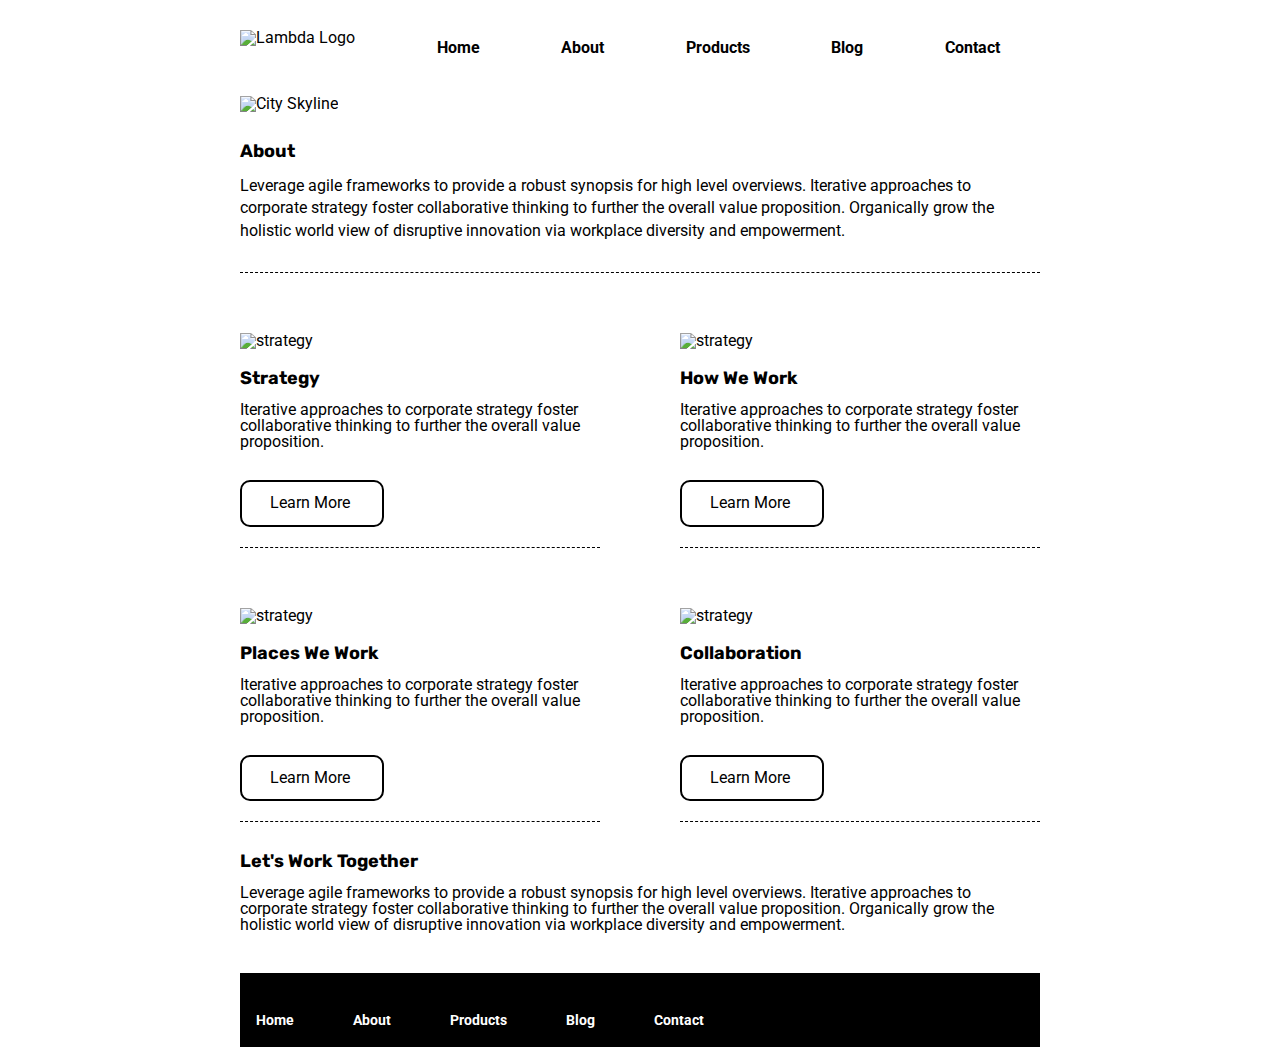
==== about.html @ cec8d3fb "MVP" ====
<!doctype html>

<html lang="en">

<head>
  <meta charset="utf-8">

  <title>Sprint Challenge - About</title>

  <link href="https://fonts.googleapis.com/css?family=Roboto|Rubik" rel="stylesheet">
  <link rel="stylesheet" href="css/index.css">

</head>

<body>
  <div class="container about-page">
    <nav>
      <img src="img/lambda-black.png" alt="Lambda Logo">
      <a href="index.html">Home</a>
      <a href="about.html">About</a>
      <a href="#">Products</a>
      <a href="#">Blog</a>
      <a href="#">Contact</a>
    </nav>
    <img class="topImage" src="img/jumbo-about.png" alt="City Skyline">

    <section class="about">
      <h2>About</h2>

      <p>
        Leverage agile frameworks to provide a robust synopsis for high level overviews. Iterative approaches to
        corporate
        strategy foster collaborative thinking to further the overall value proposition. Organically grow the holistic
        world view of disruptive innovation via workplace diversity and empowerment.
      </p>
    </section>


    <section class="topics">



      <div class="topicsBox">
        <img src="img/about-plan.png" alt="strategy">

        <h>
          <h2>Strategy</h2>

          Iterative approaches to corporate strategy foster collaborative thinking to further the overall value
          proposition.</p>

          <p class="boxButton">Learn More</p>

      </div>



      <div class="topicsBox">
        <img src="img/about-working.png" alt="strategy">

        <p>
          <h2>How We Work</h2>

          Iterative approaches to corporate strategy foster collaborative thinking to further the overall value
          proposition.
        </p>

        <p class="boxButton">Learn More</p>

      </div>

      <div class="topicsBox">
        <img src="img/about-office.png" alt="strategy">


        <h>
          <h2>Places We Work</h2>

          Iterative approaches to corporate strategy foster collaborative thinking to further the overall value
          proposition.
          </p>

          <p class="boxButton">Learn More</p>

      </div>
      <div class="topicsBox">
        <img src="img/about-meeting.png" alt="strategy">

        <h>
          <h2>Collaboration</h2>

          Iterative approaches to corporate strategy foster collaborative thinking to further the overall value
          proposition.
          </p>

          <p class="boxButton">Learn More</p>
      </div>
    </section>


    <section class="closer">
      <h2>Let's Work Together</h2>

      Leverage agile frameworks to provide a robust synopsis for high level overviews. Iterative approaches to corporate
      strategy foster collaborative thinking to further the overall value proposition. Organically grow the holistic
      world
      view of disruptive innovation via workplace diversity and empowerment.
    </section>

    <footer>
      <nav>
        <a href="index.html">Home</a>
        <a href="#">About</a>
        <a href="#">Products</a>
        <a href="#">Blog</a>
        <a href="#">Contact</a>
      </nav>
    </footer>
    </section->
  </div><!-- container -->
</body>

</html>
---- css/index.css ----
/* http://meyerweb.com/eric/tools/css/reset/
   v2.0 | 20110126
   License: none (public domain)
*/

html,
body,
div,
span,
applet,
object,
iframe,
h1,
h2,
h3,
h4,
h5,
h6,
p,
blockquote,
pre,
a,
abbr,
acronym,
address,
big,
cite,
code,
del,
dfn,
em,
img,
ins,
kbd,
q,
s,
samp,
small,
strike,
strong,
sub,
sup,
tt,
var,
b,
u,
i,
center,
dl,
dt,
dd,
ol,
ul,
li,
fieldset,
form,
label,
legend,
table,
caption,
tbody,
tfoot,
thead,
tr,
th,
td,
article,
aside,
canvas,
details,
embed,
figure,
figcaption,
footer,
header,
hgroup,
menu,
nav,
output,
ruby,
section,
summary,
time,
mark,
audio,
video {
    margin: 0;
    padding: 0;
    border: 0;
    font-size: 100%;
    font: inherit;
    vertical-align: baseline;
}

/* HTML5 display-role reset for older browsers */
article,
aside,
details,
figcaption,
figure,
footer,
header,
hgroup,
menu,
nav,
section {
    display: block;
}

body {
    line-height: 1;
}

ol,
ul {
    list-style: none;
}

blockquote,
q {
    quotes: none;
}

blockquote:before,
blockquote:after,
q:before,
q:after {
    content: '';
    content: none;
}

table {
    border-collapse: collapse;
    border-spacing: 0;
}

* {
    box-sizing: border-box;
}

html,
body {
    height: 100%;
    font-family: 'Roboto', sans-serif;
}

h1,
h2,
h3,
h4,
h5 {
    font-size: 18px;
    margin-bottom: 15px;
    font-family: 'Rubik', sans-serif;
}

p {
    line-height: 1.4;
}

/* Universal Styling */

.container {
    width: 800px;
    margin: 0 auto;
}

nav {
    display: flex;
    justify-content: space-between;
    align-items: center;
    margin-right: 40px;
    margin-top: 20px;
    padding-bottom: 20px;
}

nav a {
    text-decoration: none;
    font-weight: bold;
    color: inherit;
    padding-top: 20px;
}

.topImage {
    padding-bottom: 30px;
    padding-top: 20px;
}

h2 {
    font-weight: bold;
}

/* End Universal Styling */


/* HomePage Styling */

.top-content {
    display: flex;
    flex-wrap: wrap;
    justify-content: space-evenly;
    margin-bottom: 20px;
    border-bottom: 1px dashed black;
}

.top-content .text-container {
    width: 48%;
    padding: 0 1%;
    padding-bottom: 20px;
}

.middle-content {
    margin-bottom: 20px;
    border-bottom: 1px dashed black;
}

.middle-content h2 {
    padding: 0 2%;
    margin-bottom: 0;
}

.middle-content .boxes {
    display: flex;
    flex-wrap: wrap;
    justify-content: space-evenly;
}

.middle-content .boxes .box {
    width: 12.5%;
    height: 100px;
    margin: 20px 2.5%;
    color: white;
    display: flex;
    align-items: center;
    justify-content: center;
}

.box1 {
    background: teal;
}

.box2 {
    background: gold;
}

.box3 {
    background: cadetblue;
}

.box4 {
    background: coral;
}

.box5 {
    background: crimson;
}

.box6 {
    background: forestgreen;
}

.box7 {
    background: darkorchid;
}

.box8 {
    background: hotpink;
}

.box9 {
    background: indigo;
}

.box10 {
    background: dodgerblue;
}

.bottom-content {
    display: flex;
    margin: 0 2% 20px;
    justify-content: space-around;
}

.bottom-content .text-container {
    padding-right: 4%;
}

.bottom-content .text-container:last-child {
    padding-right: 0;
}

footer {
    width: 100%;
    background: black;
}

footer nav {
    width: 60%;
    display: flex;
    justify-content: space-between;
    align-items: center;
    padding: 20px 2%;
    font-size: 14px;
}

footer nav a {
    color: white;
    text-decoration: none;
}

/* End HomePage Styling */


/* AboutPage Styling */

.about {
    border-bottom: 1px dashed black;
    padding-bottom: 30px;
}

.topics {
    display: flex;
    flex-wrap: wrap;
    justify-content: space-between;
}

.topicsBox {
    width: 45%;
    border-bottom: 1px dashed black;
    padding-top: 60px;
    padding-bottom: 20px;
}


.topicsBox img {
    width: 100%;
    padding-bottom: 20px;
}

.boxButton {
    margin-top: 30px;
    border: 2px solid black;
    border-radius: 10px;
    padding: 10px 10px 10px 5px;
    width: 40%;
    text-align: center;
    -webkit-border-radius: 10px;
    -moz-border-radius: 10px;
    -ms-border-radius: 10px;
    -o-border-radius: 10px;
}

.closer {
    padding-top: 30px;
    padding-bottom: 20px;
}
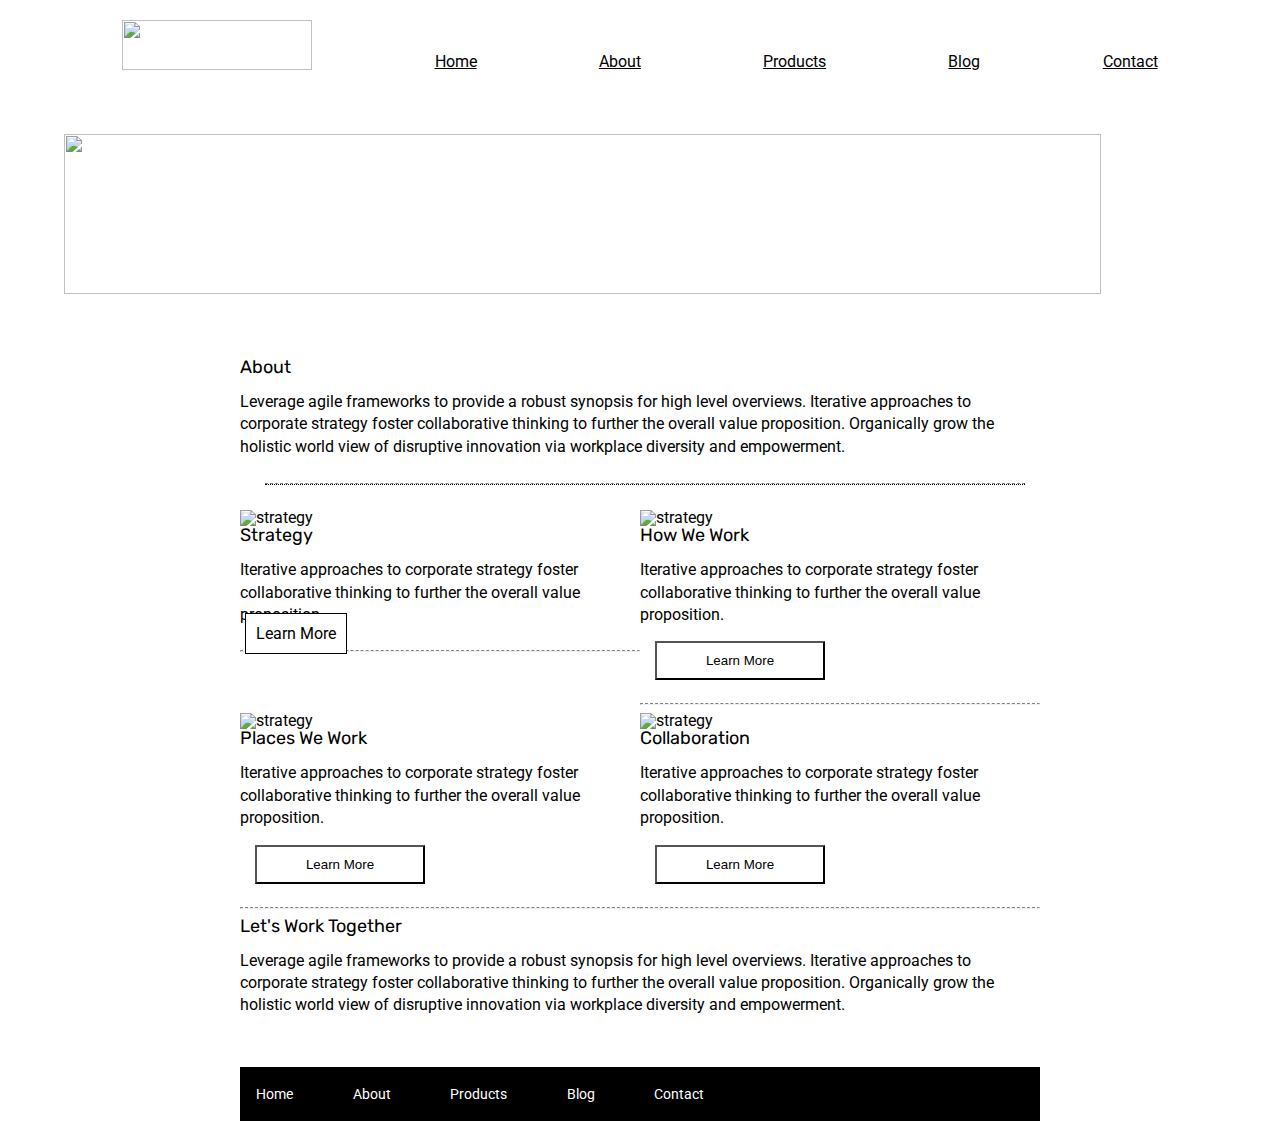
==== commit f85f4013: "Unfinished, but so close" ====
--- a/about.html
+++ b/about.html
@@ -1,7 +1,6 @@
 <!doctype html>
 
 <html lang="en">
-
 <head>
   <meta charset="utf-8">
 
@@ -11,113 +10,76 @@
   <link rel="stylesheet" href="css/index.css">
 
 </head>
+  <header>
+    <nav class="nav1">
+      <img class="LambdaLogo" src="/img/lambda-black.png">
+        <a href="home.html">Home</a>
+        <a href="about.html">About</a>
+        <a href="products.html">Products</a>
+        <a href="blog.html">Blog</a>
+        <a href="contact.html">Contact</a>
+    </nav>
+  </header>
+  
+  <img class="jumbo" src="/img/jumbo-about.png">
+<body>
+    <div class="container about-page">
+     
+    <h2>About</h2>
 
-<body>
-  <div class="container about-page">
-    <nav>
-      <img src="img/lambda-black.png" alt="Lambda Logo">
-      <a href="index.html">Home</a>
-      <a href="about.html">About</a>
-      <a href="#">Products</a>
-      <a href="#">Blog</a>
-      <a href="#">Contact</a>
-    </nav>
-    <img class="topImage" src="img/jumbo-about.png" alt="City Skyline">
+    <p>Leverage agile frameworks to provide a robust synopsis for high level overviews. Iterative approaches to corporate strategy foster collaborative thinking to further the overall value proposition. Organically grow the holistic world view of disruptive innovation via workplace diversity and empowerment.</p>
+<hr id="line" style="border-top: dashed 1px;" />
 
-    <section class="about">
-      <h2>About</h2>
+  
+<section class="contentM">
+  <div class="contentM1">
+    <img src="img/about-plan.png" alt="strategy">
+    <h2>Strategy</h2>
+      <p>Iterative approaches to corporate strategy foster collaborative thinking to further the overall value proposition.</p>
+      <a href="#">Learn More</a>
+      <hr style="border-top: dashed 1px;" />
+  </div>
 
-      <p>
-        Leverage agile frameworks to provide a robust synopsis for high level overviews. Iterative approaches to
-        corporate
-        strategy foster collaborative thinking to further the overall value proposition. Organically grow the holistic
-        world view of disruptive innovation via workplace diversity and empowerment.
-      </p>
-    </section>
+  <div class="contentM2">
+    <img src="img/about-working.png" alt="strategy">
+    <h2>How We Work</h2>
+      <p>Iterative approaches to corporate strategy foster collaborative thinking to further the overall value proposition.</p>
+      <button>Learn More</button>
+      <hr style="border-top: dashed 1px;" />
+  </div>
+</section>
 
-
-    <section class="topics">
-
-
-
-      <div class="topicsBox">
-        <img src="img/about-plan.png" alt="strategy">
-
-        <h>
-          <h2>Strategy</h2>
-
-          Iterative approaches to corporate strategy foster collaborative thinking to further the overall value
-          proposition.</p>
-
-          <p class="boxButton">Learn More</p>
-
+    <section class="contentM">
+      <div class="contentM1">
+        <img src="img/about-office.png" alt="strategy"> 
+        <h2>Places We Work</h2>
+          <p>Iterative approaches to corporate strategy foster collaborative thinking to further the overall value proposition.</p>
+          <button>Learn More</button>
+          <hr style="border-top: dashed 1px;" />
       </div>
-
-
-
-      <div class="topicsBox">
-        <img src="img/about-working.png" alt="strategy">
-
-        <p>
-          <h2>How We Work</h2>
-
-          Iterative approaches to corporate strategy foster collaborative thinking to further the overall value
-          proposition.
-        </p>
-
-        <p class="boxButton">Learn More</p>
-
-      </div>
-
-      <div class="topicsBox">
-        <img src="img/about-office.png" alt="strategy">
-
-
-        <h>
-          <h2>Places We Work</h2>
-
-          Iterative approaches to corporate strategy foster collaborative thinking to further the overall value
-          proposition.
-          </p>
-
-          <p class="boxButton">Learn More</p>
-
-      </div>
-      <div class="topicsBox">
+    
+      <div class="contentM2">
         <img src="img/about-meeting.png" alt="strategy">
-
-        <h>
-          <h2>Collaboration</h2>
-
-          Iterative approaches to corporate strategy foster collaborative thinking to further the overall value
-          proposition.
-          </p>
-
-          <p class="boxButton">Learn More</p>
+        <h2>Collaboration</h2>
+          <p>Iterative approaches to corporate strategy foster collaborative thinking to further the overall value proposition.</p>
+          <button>Learn More</button>
+          <hr style="border-top: dashed 1px;" />
       </div>
     </section>
+<div class="end">
+    <h2>Let's Work Together</h2>
 
-
-    <section class="closer">
-      <h2>Let's Work Together</h2>
-
-      Leverage agile frameworks to provide a robust synopsis for high level overviews. Iterative approaches to corporate
-      strategy foster collaborative thinking to further the overall value proposition. Organically grow the holistic
-      world
-      view of disruptive innovation via workplace diversity and empowerment.
-    </section>
-
-    <footer>
-      <nav>
-        <a href="index.html">Home</a>
-        <a href="#">About</a>
-        <a href="#">Products</a>
-        <a href="#">Blog</a>
-        <a href="#">Contact</a>
-      </nav>
-    </footer>
-    </section->
-  </div><!-- container -->
+    <p>Leverage agile frameworks to provide a robust synopsis for high level overviews. Iterative approaches to corporate strategy foster collaborative thinking to further the overall value proposition. Organically grow the holistic world view of disruptive innovation via workplace diversity and empowerment.</p>
+  </div>
+      <footer>
+        <nav>
+          <a href="index.html">Home</a>
+          <a href="#">About</a>
+          <a href="#">Products</a>
+          <a href="#">Blog</a>
+          <a href="#">Contact</a>
+        </nav>
+      </footer>
+    </div><!-- container -->        
 </body>
-
 </html>--- a/css/index.css
+++ b/css/index.css
@@ -1,154 +1,59 @@
-/* http://meyerweb.com/eric/tools/css/reset/
+/* http://meyerweb.com/eric/tools/css/reset/ 
    v2.0 | 20110126
    License: none (public domain)
 */
 
-html,
-body,
-div,
-span,
-applet,
-object,
-iframe,
-h1,
-h2,
-h3,
-h4,
-h5,
-h6,
-p,
-blockquote,
-pre,
-a,
-abbr,
-acronym,
-address,
-big,
-cite,
-code,
-del,
-dfn,
-em,
-img,
-ins,
-kbd,
-q,
-s,
-samp,
-small,
-strike,
-strong,
-sub,
-sup,
-tt,
-var,
-b,
-u,
-i,
-center,
-dl,
-dt,
-dd,
-ol,
-ul,
-li,
-fieldset,
-form,
-label,
-legend,
-table,
-caption,
-tbody,
-tfoot,
-thead,
-tr,
-th,
-td,
-article,
-aside,
-canvas,
-details,
-embed,
-figure,
-figcaption,
-footer,
-header,
-hgroup,
-menu,
-nav,
-output,
-ruby,
-section,
-summary,
-time,
-mark,
-audio,
-video {
-    margin: 0;
-    padding: 0;
-    border: 0;
-    font-size: 100%;
-    font: inherit;
-    vertical-align: baseline;
-}
-
+html, body, div, span, applet, object, iframe,
+h1, h2, h3, h4, h5, h6, p, blockquote, pre,
+a, abbr, acronym, address, big, cite, code,
+del, dfn, em, img, ins, kbd, q, s, samp,
+small, strike, strong, sub, sup, tt, var,
+b, u, i, center,
+dl, dt, dd, ol, ul, li,
+fieldset, form, label, legend,
+table, caption, tbody, tfoot, thead, tr, th, td,
+article, aside, canvas, details, embed, 
+figure, figcaption, footer, header, hgroup, 
+menu, nav, output, ruby, section, summary,
+time, mark, audio, video {
+	margin: 0;
+	padding: 0;
+	border: 0;
+	font-size: 100%;
+	font: inherit;
+	vertical-align: baseline;
+}
 /* HTML5 display-role reset for older browsers */
-article,
-aside,
-details,
-figcaption,
-figure,
-footer,
-header,
-hgroup,
-menu,
-nav,
-section {
-    display: block;
-}
-
-body {
-    line-height: 1;
-}
-
-ol,
-ul {
-    list-style: none;
-}
-
-blockquote,
-q {
-    quotes: none;
-}
-
-blockquote:before,
-blockquote:after,
-q:before,
-q:after {
-    content: '';
-    content: none;
-}
-
+article, aside, details, figcaption, figure, 
+footer, header, hgroup, menu, nav, section {
+	display: block;
+}
+ol, ul {
+	list-style: none;
+}
+blockquote, q {
+	quotes: none;
+}
+blockquote:before, blockquote:after,
+q:before, q:after {
+	content: '';
+	content: none;
+}
 table {
-    border-collapse: collapse;
-    border-spacing: 0;
+	border-collapse: collapse;
+	border-spacing: 0;
 }
 
 * {
     box-sizing: border-box;
 }
 
-html,
-body {
+html, body {
     height: 100%;
     font-family: 'Roboto', sans-serif;
 }
 
-h1,
-h2,
-h3,
-h4,
-h5 {
+h1, h2, h3, h4, h5 {
     font-size: 18px;
     margin-bottom: 15px;
     font-family: 'Rubik', sans-serif;
@@ -157,43 +62,38 @@
 p {
     line-height: 1.4;
 }
-
-/* Universal Styling */
+/* Above is Global. Below is your stuff. */
+body{
+    line-height:1;
+}
+.nav1 img{
+    height:50px;
+    display:flex;
+    width:190px;
+}
+.nav1{
+    display:flex;
+    justify-content:space-evenly;
+    align-items: flex-end;
+    height:70px;
+    width:100%;
+}
+.nav1 a{
+    color:black;
+}
+.jumbo{
+    width:90%;
+    height:160px;
+    display:flex;
+    justify-content:space-around;
+    align-items: center;
+    margin:5%
+}
 
 .container {
     width: 800px;
     margin: 0 auto;
 }
-
-nav {
-    display: flex;
-    justify-content: space-between;
-    align-items: center;
-    margin-right: 40px;
-    margin-top: 20px;
-    padding-bottom: 20px;
-}
-
-nav a {
-    text-decoration: none;
-    font-weight: bold;
-    color: inherit;
-    padding-top: 20px;
-}
-
-.topImage {
-    padding-bottom: 30px;
-    padding-top: 20px;
-}
-
-h2 {
-    font-weight: bold;
-}
-
-/* End Universal Styling */
-
-
-/* HomePage Styling */
 
 .top-content {
     display: flex;
@@ -206,7 +106,7 @@
 .top-content .text-container {
     width: 48%;
     padding: 0 1%;
-    padding-bottom: 20px;
+    padding-bottom: 20px;  
 }
 
 .middle-content {
@@ -225,62 +125,48 @@
     justify-content: space-evenly;
 }
 
-.middle-content .boxes .box {
+.middle-content .boxes .box{
     width: 12.5%;
     height: 100px;
     margin: 20px 2.5%;
     color: white;
+    background-color:#1b7e7e;
     display: flex;
     align-items: center;
     justify-content: center;
 }
-
-.box1 {
-    background: teal;
-}
-
-.box2 {
-    background: gold;
-}
-
-.box3 {
-    background: cadetblue;
-}
-
-.box4 {
-    background: coral;
-}
-
-.box5 {
-    background: crimson;
-}
-
-.box6 {
-    background: forestgreen;
-}
-
-.box7 {
-    background: darkorchid;
-}
-
-.box8 {
-    background: hotpink;
-}
-
-.box9 {
-    background: indigo;
-}
-
-.box10 {
-    background: dodgerblue;
-}
-
 .bottom-content {
     display: flex;
     margin: 0 2% 20px;
     justify-content: space-around;
 }
-
+#box2{
+    background-color:#FFD700;
+}
+#box3{
+    background-color:#20B2AA;
+}
+#box4{
+    background-color:#FFA07A;
+}
+#box5{
+    background-color:#DC143C;
+}
+#box6{
+    background-color:#228B22;
+}
+#box7{
+    background-color:#9400D3;
+}
+#box8{
+    background-color:#FFB6C1;
+}
+#box9{
+    background-color:#4B0082;
+}
+#box10{
+    background-color:#1E90FF;
+}
 .bottom-content .text-container {
     padding-right: 4%;
 }
@@ -293,7 +179,6 @@
     width: 100%;
     background: black;
 }
-
 footer nav {
     width: 60%;
     display: flex;
@@ -307,50 +192,44 @@
     color: white;
     text-decoration: none;
 }
-
-/* End HomePage Styling */
-
-
-/* AboutPage Styling */
-
-.about {
-    border-bottom: 1px dashed black;
-    padding-bottom: 30px;
-}
-
-.topics {
-    display: flex;
-    flex-wrap: wrap;
-    justify-content: space-between;
-}
-
-.topicsBox {
-    width: 45%;
-    border-bottom: 1px dashed black;
-    padding-top: 60px;
-    padding-bottom: 20px;
-}
-
-
-.topicsBox img {
-    width: 100%;
-    padding-bottom: 20px;
-}
-
-.boxButton {
-    margin-top: 30px;
-    border: 2px solid black;
-    border-radius: 10px;
-    padding: 10px 10px 10px 5px;
-    width: 40%;
-    text-align: center;
-    -webkit-border-radius: 10px;
-    -moz-border-radius: 10px;
-    -ms-border-radius: 10px;
-    -o-border-radius: 10px;
-}
-
-.closer {
-    padding-top: 30px;
-    padding-bottom: 20px;
-}+/* Specifically the BOUT page */
+#line{
+    margin:25px;
+    width:95%;
+    border: 1px dotted black;
+}
+/* MIDDLE SECTION */
+.contentM{
+    display: flex;
+    justify-content: space-around;
+    align-items: space-around;
+}
+.contentM .contentM1{
+    width:50%;
+
+}
+.contentM .contentM2{
+    width:50%;
+}
+button{
+    width:170px;
+    padding:10px;
+    background-color:white;
+    margin:15px
+}
+.end{
+    height:150px;
+    display: flex;
+    flex-direction:column;
+    align-items:space-evenly;
+}
+.contentM a{
+    background-color:white;
+    text-decoration:none;
+    color: black;
+    border: 1px solid black;
+    padding:10px;
+    margin: 5px;
+}
+
+/* BOTTOM SECTION */
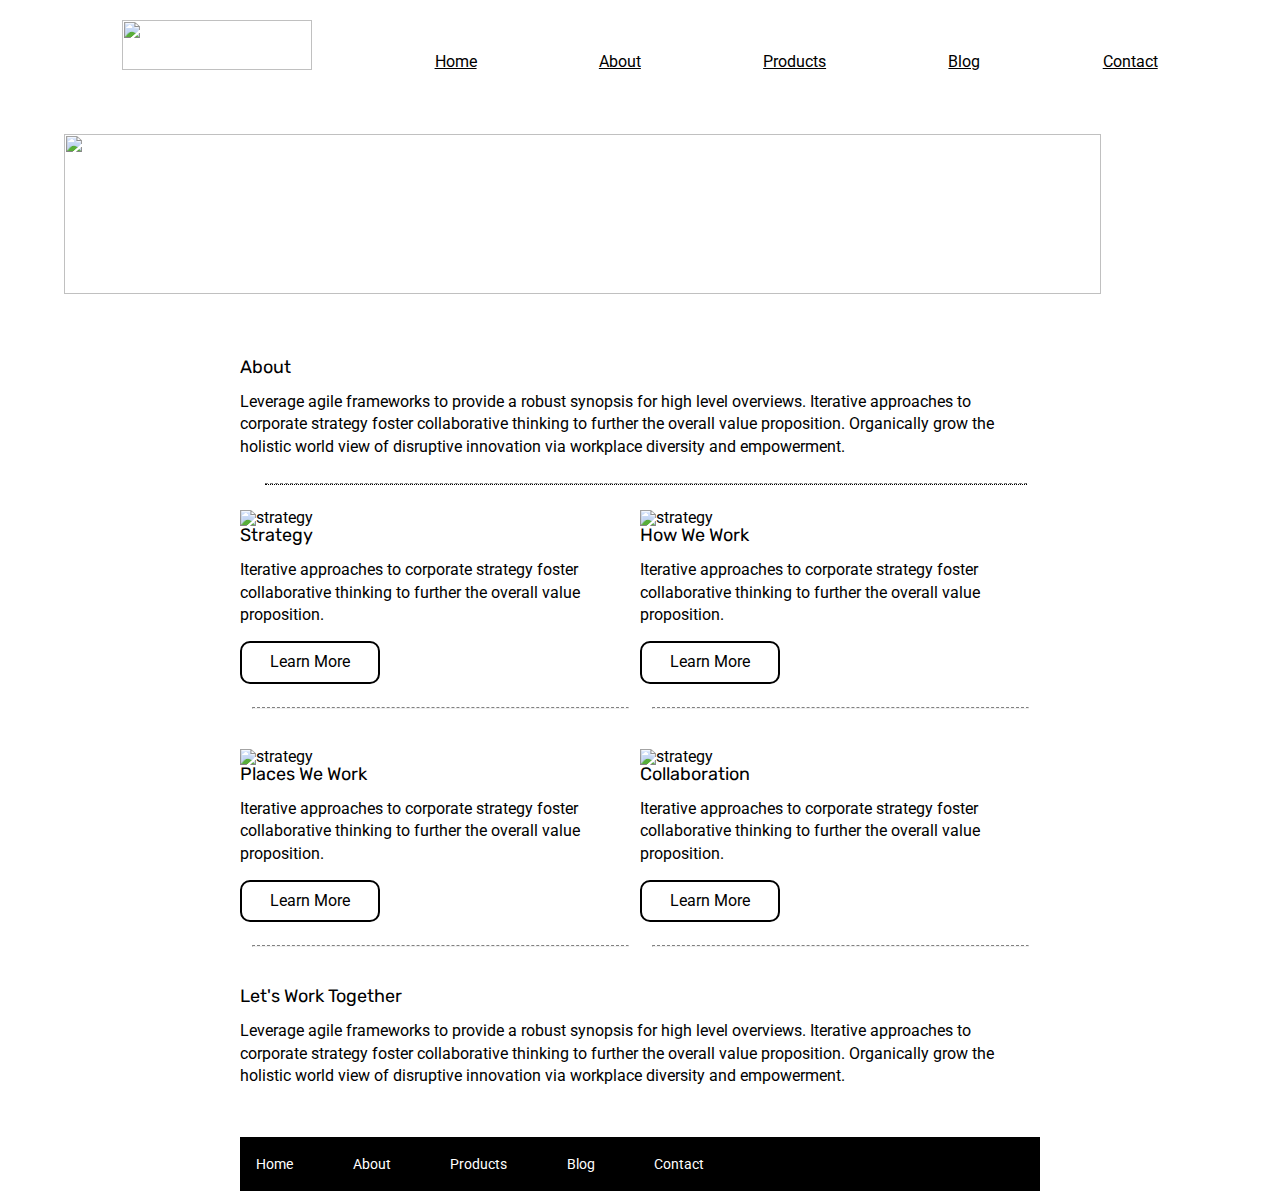
==== commit 65517242: "DOOOOONNNNEEEE" ====
--- a/about.html
+++ b/about.html
@@ -13,7 +13,7 @@
   <header>
     <nav class="nav1">
       <img class="LambdaLogo" src="/img/lambda-black.png">
-        <a href="home.html">Home</a>
+        <a href="index.html">Home</a>
         <a href="about.html">About</a>
         <a href="products.html">Products</a>
         <a href="blog.html">Blog</a>
@@ -36,8 +36,8 @@
     <img src="img/about-plan.png" alt="strategy">
     <h2>Strategy</h2>
       <p>Iterative approaches to corporate strategy foster collaborative thinking to further the overall value proposition.</p>
-      <a href="#">Learn More</a>
-      <hr style="border-top: dashed 1px;" />
+      <button>Learn More</button>
+      <hr class="border" style="border-top: dashed 1px;" />
   </div>
 
   <div class="contentM2">
@@ -45,7 +45,7 @@
     <h2>How We Work</h2>
       <p>Iterative approaches to corporate strategy foster collaborative thinking to further the overall value proposition.</p>
       <button>Learn More</button>
-      <hr style="border-top: dashed 1px;" />
+      <hr class="border" style="border-top: dashed 1px;" />
   </div>
 </section>
 
@@ -55,7 +55,7 @@
         <h2>Places We Work</h2>
           <p>Iterative approaches to corporate strategy foster collaborative thinking to further the overall value proposition.</p>
           <button>Learn More</button>
-          <hr style="border-top: dashed 1px;" />
+          <hr class="border" style="border-top: dashed 1px;" />
       </div>
     
       <div class="contentM2">
@@ -63,14 +63,15 @@
         <h2>Collaboration</h2>
           <p>Iterative approaches to corporate strategy foster collaborative thinking to further the overall value proposition.</p>
           <button>Learn More</button>
-          <hr style="border-top: dashed 1px;" />
+          <hr class="border" style="border-top: dashed 1px;" />
       </div>
     </section>
+
 <div class="end">
     <h2>Let's Work Together</h2>
-
     <p>Leverage agile frameworks to provide a robust synopsis for high level overviews. Iterative approaches to corporate strategy foster collaborative thinking to further the overall value proposition. Organically grow the holistic world view of disruptive innovation via workplace diversity and empowerment.</p>
   </div>
+
       <footer>
         <nav>
           <a href="index.html">Home</a>
--- a/css/index.css
+++ b/css/index.css
@@ -1,3 +1,280 @@
+/*! normalize.css v8.0.1 | MIT License | github.com/necolas/normalize.css */
+/* Document
+   ========================================================================== */
+/**
+ * 1. Correct the line height in all browsers.
+ * 2. Prevent adjustments of font size after orientation changes in iOS.
+ */
+ html {
+    line-height: 1.15; /* 1 */
+    -webkit-text-size-adjust: 100%; /* 2 */
+  }
+  /* Sections
+     ========================================================================== */
+  /**
+   * Remove the margin in all browsers.
+   */
+  body {
+    margin: 0;
+  }
+  /**
+   * Render the `main` element consistently in IE.
+   */
+  main {
+    display: block;
+  }
+  /**
+   * Correct the font size and margin on `h1` elements within `section` and
+   * `article` contexts in Chrome, Firefox, and Safari.
+   */
+  h1 {
+    font-size: 2em;
+    margin: 0.67em 0;
+  }
+  /* Grouping content
+     ========================================================================== */
+  /**
+   * 1. Add the correct box sizing in Firefox.
+   * 2. Show the overflow in Edge and IE.
+   */
+  hr {
+    box-sizing: content-box; /* 1 */
+    height: 0; /* 1 */
+    overflow: visible; /* 2 */
+  }
+  /**
+   * 1. Correct the inheritance and scaling of font size in all browsers.
+   * 2. Correct the odd `em` font sizing in all browsers.
+   */
+  pre {
+    font-family: monospace, monospace; /* 1 */
+    font-size: 1em; /* 2 */
+  }
+  /* Text-level semantics
+     ========================================================================== */
+  /**
+   * Remove the gray background on active links in IE 10.
+   */
+  a {
+    background-color: transparent;
+  }
+  /**
+   * 1. Remove the bottom border in Chrome 57-
+   * 2. Add the correct text decoration in Chrome, Edge, IE, Opera, and Safari.
+   */
+  abbr[title] {
+    border-bottom: none; /* 1 */
+    text-decoration: underline; /* 2 */
+    text-decoration: underline dotted; /* 2 */
+  }
+  /**
+   * Add the correct font weight in Chrome, Edge, and Safari.
+   */
+  b,
+  strong {
+    font-weight: bolder;
+  }
+  /**
+   * 1. Correct the inheritance and scaling of font size in all browsers.
+   * 2. Correct the odd `em` font sizing in all browsers.
+   */
+  code,
+  kbd,
+  samp {
+    font-family: monospace, monospace; /* 1 */
+    font-size: 1em; /* 2 */
+  }
+  /**
+   * Add the correct font size in all browsers.
+   */
+  small {
+    font-size: 80%;
+  }
+  /**
+   * Prevent `sub` and `sup` elements from affecting the line height in
+   * all browsers.
+   */
+  sub,
+  sup {
+    font-size: 75%;
+    line-height: 0;
+    position: relative;
+    vertical-align: baseline;
+  }
+  sub {
+    bottom: -0.25em;
+  }
+  sup {
+    top: -0.5em;
+  }
+  /* Embedded content
+     ========================================================================== */
+  /**
+   * Remove the border on images inside links in IE 10.
+   */
+  img {
+    border-style: none;
+  }
+  /* Forms
+     ========================================================================== */
+  /**
+   * 1. Change the font styles in all browsers.
+   * 2. Remove the margin in Firefox and Safari.
+   */
+  button,
+  input,
+  optgroup,
+  select,
+  textarea {
+    font-family: inherit; /* 1 */
+    font-size: 100%; /* 1 */
+    line-height: 1.15; /* 1 */
+    margin: 0; /* 2 */
+  }
+  /**
+   * Show the overflow in IE.
+   * 1. Show the overflow in Edge.
+   */
+  button,
+  input { /* 1 */
+    overflow: visible;
+  }
+  /**
+   * Remove the inheritance of text transform in Edge, Firefox, and IE.
+   * 1. Remove the inheritance of text transform in Firefox.
+   */
+  button,
+  select { /* 1 */
+    text-transform: none;
+  }
+  /**
+   * Correct the inability to style clickable types in iOS and Safari.
+   */
+  button,
+  [type="button"],
+  [type="reset"],
+  [type="submit"] {
+    -webkit-appearance: button;
+  }
+  /**
+   * Remove the inner border and padding in Firefox.
+   */
+  button::-moz-focus-inner,
+  [type="button"]::-moz-focus-inner,
+  [type="reset"]::-moz-focus-inner,
+  [type="submit"]::-moz-focus-inner {
+    border-style: none;
+    padding: 0;
+  }
+  /**
+   * Restore the focus styles unset by the previous rule.
+   */
+  button:-moz-focusring,
+  [type="button"]:-moz-focusring,
+  [type="reset"]:-moz-focusring,
+  [type="submit"]:-moz-focusring {
+    outline: 1px dotted ButtonText;
+  }
+  /**
+   * Correct the padding in Firefox.
+   */
+  fieldset {
+    padding: 0.35em 0.75em 0.625em;
+  }
+  /**
+   * 1. Correct the text wrapping in Edge and IE.
+   * 2. Correct the color inheritance from `fieldset` elements in IE.
+   * 3. Remove the padding so developers are not caught out when they zero out
+   *    `fieldset` elements in all browsers.
+   */
+  legend {
+    box-sizing: border-box; /* 1 */
+    color: inherit; /* 2 */
+    display: table; /* 1 */
+    max-width: 100%; /* 1 */
+    padding: 0; /* 3 */
+    white-space: normal; /* 1 */
+  }
+  /**
+   * Add the correct vertical alignment in Chrome, Firefox, and Opera.
+   */
+  progress {
+    vertical-align: baseline;
+  }
+  /**
+   * Remove the default vertical scrollbar in IE 10+.
+   */
+  textarea {
+    overflow: auto;
+  }
+  /**
+   * 1. Add the correct box sizing in IE 10.
+   * 2. Remove the padding in IE 10.
+   */
+  [type="checkbox"],
+  [type="radio"] {
+    box-sizing: border-box; /* 1 */
+    padding: 0; /* 2 */
+  }
+  /**
+   * Correct the cursor style of increment and decrement buttons in Chrome.
+   */
+  [type="number"]::-webkit-inner-spin-button,
+  [type="number"]::-webkit-outer-spin-button {
+    height: auto;
+  }
+  /**
+   * 1. Correct the odd appearance in Chrome and Safari.
+   * 2. Correct the outline style in Safari.
+   */
+  [type="search"] {
+    -webkit-appearance: textfield; /* 1 */
+    outline-offset: -2px; /* 2 */
+  }
+  /**
+   * Remove the inner padding in Chrome and Safari on macOS.
+   */
+  [type="search"]::-webkit-search-decoration {
+    -webkit-appearance: none;
+  }
+  /**
+   * 1. Correct the inability to style clickable types in iOS and Safari.
+   * 2. Change font properties to `inherit` in Safari.
+   */
+  ::-webkit-file-upload-button {
+    -webkit-appearance: button; /* 1 */
+    font: inherit; /* 2 */
+  }
+  /* Interactive
+     ========================================================================== */
+  /*
+   * Add the correct display in Edge, IE 10+, and Firefox.
+   */
+  details {
+    display: block;
+  }
+  /*
+   * Add the correct display in all browsers.
+   */
+  summary {
+    display: list-item;
+  }
+  /* Misc
+     ========================================================================== */
+  /**
+   * Add the correct display in IE 10+.
+   */
+  template {
+    display: none;
+  }
+  /**
+   * Add the correct display in IE 10.
+   */
+  [hidden] {
+    display: none;
+  }
+
+
 /* http://meyerweb.com/eric/tools/css/reset/ 
    v2.0 | 20110126
    License: none (public domain)
@@ -212,10 +489,12 @@
     width:50%;
 }
 button{
-    width:170px;
+    width:140px;
     padding:10px;
     background-color:white;
-    margin:15px
+    margin:15px 0;
+    border-radius:10px;
+    border:2px solid black
 }
 .end{
     height:150px;
@@ -223,13 +502,9 @@
     flex-direction:column;
     align-items:space-evenly;
 }
-.contentM a{
-    background-color:white;
-    text-decoration:none;
-    color: black;
-    border: 1px solid black;
-    padding:10px;
-    margin: 5px;
+.border{
+    width:375px;
+    margin-bottom: 40px;
 }
 
 /* BOTTOM SECTION */
